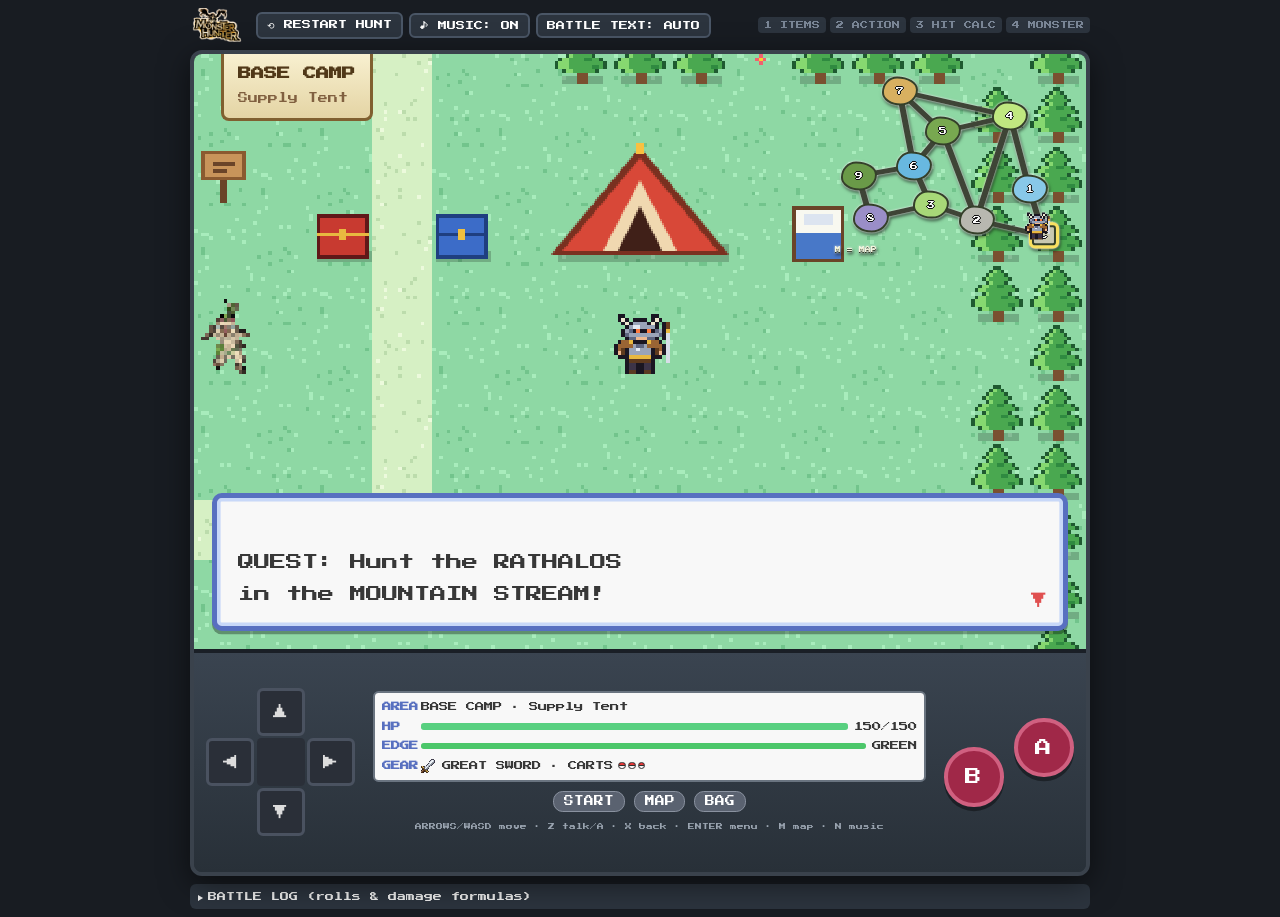
==== index.html @ 30578f74 "Added sprite images, and used them for the in-game mosnters. Removed minimap background." ====
<!doctype html>
<html lang="en">
  <head>
    <meta charset="UTF-8" />
    <meta name="viewport" content="width=device-width, initial-scale=1" />
    <title>Monster Hunt: Mountain Stream</title>
    <link rel="icon" href="resources/0_170.png" />
    <link rel="preconnect" href="https://fonts.googleapis.com" />
    <link
      href="https://fonts.googleapis.com/css2?family=Press+Start+2P&display=swap"
      rel="stylesheet"
    />
    <link rel="stylesheet" href="css/base.css" />
    <link rel="stylesheet" href="css/battle.css" />
    <link rel="stylesheet" href="css/field.css" />
    <link rel="stylesheet" href="css/menus.css" />
    <link rel="stylesheet" href="css/responsive.css" />
  </head>
  <body>
    <div id="topbar">
      <h1><img id="logo" src="resources/1_0.png" alt="MONSTER HUNT" /></h1>
      <button class="tbtn" data-act="reset">⟲ RESTART HUNT</button>
      <button class="tbtn" data-act="mute" id="muteBtn">♪ MUSIC: ON</button>
      <button class="tbtn" data-act="auto" id="autoBtn">
        BATTLE TEXT: AUTO
      </button>
      <div id="phases">
        <span class="ph" data-p="1">1 ITEMS</span
        ><span class="ph" data-p="2">2 ACTION</span>
        <span class="ph" data-p="3">3 HIT CALC</span
        ><span class="ph" data-p="4">4 MONSTER</span>
      </div>
    </div>

    <div id="gb">
      <div id="screen">
        <canvas id="fieldCv" width="480" height="320"></canvas>

        <div id="battle" class="hidden">
          <div id="enemySprite" class="sprite">
            <img alt="" /><span class="zzz">Z z</span>
          </div>
          <div id="playerSprite" class="sprite"><img alt="" /></div>
          <div id="enemyBox" class="ibox">
            <div class="nm">
              <span id="eName"></span><span class="lv" id="eRank"></span>
            </div>
            <div class="hpr">
              <b>HP</b>
              <div class="trk"><div class="fill" id="eHp"></div></div>
            </div>
            <div class="parts" id="eParts"></div>
            <div class="chips" id="eChips"></div>
          </div>
          <div id="playerBox" class="ibox">
            <div class="nm">
              <span>HUNTER <span class="lv" id="pWpn"></span></span
              ><span class="balls" id="pBalls"></span>
            </div>
            <div class="hpr">
              <b>HP</b>
              <div class="trk"><div class="fill" id="pHp"></div></div>
            </div>
            <div class="hpnum" id="pHpNum"></div>
            <div class="sharp">
              <b>EDGE</b>
              <div class="trk">
                <div class="fill" id="pSharp"></div>
                <i></i><i></i>
              </div>
            </div>
            <div class="gauge">
              <span id="pGauge"></span><span id="pSharpLbl"></span>
            </div>
            <div class="chips" id="pChips"></div>
          </div>
          <div id="flashFx"></div>
        </div>

        <div id="mini" class="hidden" data-act="fmap"></div>
        <div id="locPop"></div>
        <div id="toast"></div>
        <div id="fDialog" class="hidden" data-act="advance">
          <span id="fmsg"></span><span id="farrow" class="arrow">▼</span>
        </div>
        <div id="fMenu" class="hidden"></div>
        <div id="mapOv" class="hidden"></div>
        <div id="rewardOv" class="hidden"></div>
        <div id="trans"></div>
      </div>
      <div id="panel"></div>
    </div>

    <details id="logWrap">
      <summary>BATTLE LOG (rolls &amp; damage formulas)</summary>
      <div id="log"></div>
    </details>

    <script type="module" src="src/main.js"></script>
  </body>
</html>
---- css/base.css ----
/* Base: layout shell, top bar, bottom panel, transitions, shared animations */
* {
  box-sizing: border-box;
}
html,
body {
  margin: 0;
  background: #181c22;
  color: #f0f0f0;
}
body {
  font-family: "Press Start 2P", "Courier New", monospace;
  display: flex;
  flex-direction: column;
  align-items: center;
  gap: 8px;
  padding: 8px;
  min-height: 100vh;
}
button {
  font-family: inherit;
  cursor: pointer;
}
button:disabled {
  cursor: not-allowed;
}
.hidden {
  display: none !important;
}
.gone {
  visibility: hidden;
}
img,
canvas {
  image-rendering: pixelated;
  image-rendering: crisp-edges;
}
.pi {
  width: 1.6em;
  height: 1.6em;
  vertical-align: middle;
  flex: none;
}
.pi.big {
  width: 2.4em;
  height: 2.4em;
}

/* Top bar */
#topbar {
  width: min(100%, 900px);
  display: flex;
  flex-wrap: wrap;
  gap: 6px;
  align-items: center;
}
#topbar h1 {
  font-size: 11px;
  color: #f8c040;
  margin: 0 6px 0 0;
  line-height: 0;
}
#logo {
  height: 34px;
  width: auto;
  display: block;
  image-rendering: auto;
}
.tbtn {
  background: #2c343e;
  color: #fff;
  border: 2px solid #4a5666;
  border-radius: 6px;
  padding: 6px 9px;
  font-size: 9px;
}
.tbtn:hover {
  border-color: #f8c040;
}
#phases {
  margin-left: auto;
  display: flex;
  gap: 4px;
  flex-wrap: wrap;
}
.ph {
  padding: 4px 6px;
  border-radius: 4px;
  background: #2c343e;
  color: #7a8696;
  font-size: 8px;
}
.ph.on {
  background: #f8c040;
  color: #222;
}

/* Game box (cqw = 1% of game width) */
#gb {
  width: min(100%, 900px);
  container-type: inline-size;
  border: 4px solid #3a424c;
  border-radius: 12px;
  overflow: hidden;
  background: #283038;
  box-shadow: 0 8px 30px #0008;
  user-select: none;
  -webkit-user-select: none;
}
#screen {
  position: relative;
  aspect-ratio: 3/2;
  overflow: hidden;
  font-size: clamp(7px, 1.75cqw, 16px);
  background: #101418;
}
#fieldCv {
  position: absolute;
  inset: 0;
  width: 100%;
  height: 100%;
  display: block;
}

/* Screen transitions */
#trans {
  position: absolute;
  inset: 0;
  z-index: 20;
  pointer-events: none;
  opacity: 0;
  background: #000;
}
#trans.fadeIn {
  animation: tIn 0.26s forwards;
}
#trans.fadeOut {
  animation: tOut 0.26s forwards;
}
#trans.battle {
  animation: battleT 1s forwards;
}

/* Bottom panel + text box */
#panel {
  display: flex;
  gap: 1.2cqw;
  padding: 1.4cqw;
  min-height: clamp(150px, 25cqw, 230px);
  background: linear-gradient(#3a4450, #283038);
  font-size: clamp(9px, 1.7cqw, 15px);
  border-top: 0.3em solid #1a1f26;
}
.tb {
  flex: 1;
  position: relative;
  background: #f8f8f8;
  color: #383838;
  border: 0.35em solid #6a7480;
  box-shadow: inset 0 0 0 0.22em #d8dee6;
  border-radius: 0.7em;
  padding: 1em 1.3em;
  line-height: 2;
  min-width: 0;
}
.tb.adv {
  cursor: pointer;
}
#msg {
  white-space: pre-line;
}
.tb .sub {
  font-size: 0.62em;
  color: #788090;
  line-height: 1.7;
  margin-top: 0.5em;
}
.arrow {
  position: absolute;
  right: 1em;
  bottom: 0.5em;
  color: #e05050;
  opacity: 0;
  animation: bobA 0.5s infinite alternate;
}
.arrow.show {
  opacity: 1;
}

/* Debug battle log */
#logWrap {
  width: min(100%, 900px);
  font-size: 9px;
}
#logWrap summary {
  cursor: pointer;
  padding: 8px;
  background: #2c343e;
  border-radius: 6px;
}
#log {
  max-height: 240px;
  overflow: auto;
  font-family: Consolas, monospace;
  font-size: 12px;
  padding: 8px;
  background: #11151a;
  line-height: 1.5;
}
.l-good {
  color: #80e090;
}
.l-bad {
  color: #ff8a78;
}
.l-warn {
  color: #f0c060;
}
.l-dim {
  color: #7a8696;
}
.l-turn {
  color: #f8c040;
  font-weight: bold;
  margin-top: 6px;
}

/* Shared animations */
@keyframes blink {
  0%,
  100% {
    opacity: 1;
  }
  50% {
    opacity: 0;
  }
}
.a-hit {
  animation: blink 0.12s steps(1) 4;
}
@keyframes shake {
  0%,
  100% {
    transform: translateX(0);
  }
  25% {
    transform: translateX(-6%);
  }
  75% {
    transform: translateX(6%);
  }
}
.a-shake {
  animation: shake 0.1s 4;
}
@keyframes lunge {
  50% {
    transform: translate(25%, -15%);
  }
}
.a-lunge {
  animation: lunge 0.35s ease;
}
@keyframes elunge {
  50% {
    transform: translate(-25%, 15%);
  }
}
.a-elunge {
  animation: elunge 0.35s ease;
}
@keyframes fleeOut {
  to {
    transform: translateX(150%);
    opacity: 0;
  }
}
.a-flee {
  animation: fleeOut 0.6s forwards;
}
@keyframes enterR {
  from {
    transform: translateX(150%);
  }
  to {
    transform: none;
  }
}
.a-enter {
  animation: enterR 0.5s ease-out;
}
@keyframes enterL {
  from {
    transform: translateX(-150%);
  }
  to {
    transform: none;
  }
}
.a-enterL {
  animation: enterL 0.5s ease-out;
}
@keyframes faint {
  to {
    transform: translateY(70%);
    opacity: 0;
  }
}
.a-faint {
  animation: faint 0.6s forwards;
}
@keyframes floatUp {
  from {
    transform: translate(-50%, 0);
    opacity: 1;
  }
  to {
    transform: translate(-50%, -150%);
    opacity: 0;
  }
}
@keyframes zzz {
  0% {
    transform: translate(0, 0);
    opacity: 0;
  }
  30% {
    opacity: 1;
  }
  100% {
    transform: translate(0.4em, -0.8em);
    opacity: 0;
  }
}
@keyframes bobA {
  to {
    transform: translateY(0.25em);
  }
}
@keyframes mkbob {
  to {
    transform: translate(-50%, -110%);
  }
}
@keyframes flashfx {
  0% {
    opacity: 0;
  }
  12% {
    opacity: 1;
  }
  100% {
    opacity: 0;
  }
}
@keyframes pulse {
  50% {
    transform: scale(1.04);
  }
}
@keyframes zap {
  50% {
    transform: translateX(1.5%);
  }
}
@keyframes slotIn {
  from {
    opacity: 0;
    transform: translateY(0.6em);
  }
}
@keyframes tIn {
  from {
    opacity: 0;
  }
  to {
    opacity: 1;
  }
}
@keyframes tOut {
  from {
    opacity: 1;
  }
  to {
    opacity: 0;
  }
}
@keyframes battleT {
  0% {
    opacity: 0;
    background: #fff;
  }
  10% {
    opacity: 0.9;
    background: #fff;
  }
  20% {
    opacity: 0;
    background: #fff;
  }
  30% {
    opacity: 0.9;
    background: #fff;
  }
  40% {
    opacity: 0;
    background: #fff;
  }
  50% {
    opacity: 0;
    background: #000;
  }
  100% {
    opacity: 1;
    background: #000;
  }
}
---- css/battle.css ----
/* Battle scene: backdrop, sprites, HUD boxes, command menus */
#battle {
  position: absolute;
  inset: 0;
  z-index: 2;
  overflow: hidden;
  background: #68a0c8 0 0/100% 100% no-repeat;
}
.sprite {
  position: absolute;
  line-height: 0;
}
.sprite img {
  width: 100%;
  display: block;
}
/* Fixed box; the sprite fits inside it and stands on the box's bottom edge,
   so images of any shape stay on the platform and on-screen */
#enemySprite {
  left: 54%;
  bottom: 55%;
  width: 40%;
  height: 40%;
  z-index: 2;
}
#enemySprite.small {
  left: 63%;
  width: 24%;
  height: 24%;
}
#enemySprite img {
  height: 100%;
  object-fit: contain;
  object-position: 50% 100%;
}
#playerSprite {
  left: 6%;
  bottom: -4%;
  width: 34%;
  z-index: 3;
}
#playerSprite.chg1 img {
  filter: drop-shadow(0 0 0.15em #ffd040) drop-shadow(0 0 0.3em #ffd040);
}
#playerSprite.chg2 img {
  filter: drop-shadow(0 0 0.2em #ff8020) drop-shadow(0 0 0.5em #ff3000);
}
#playerSprite.chg2 {
  animation: pulse 0.5s infinite;
}
#playerSprite.guard img {
  filter: drop-shadow(0 0 0.3em #60a0ff);
}
#enemySprite.trapped img {
  filter: drop-shadow(0 0 0.2em #ffe040) drop-shadow(0 0 0.4em #ffe040);
}
#enemySprite.trapped {
  animation: zap 0.2s infinite;
}
#enemySprite.corpse img {
  transform: translateY(10%) rotate(6deg) scaleY(0.85);
  filter: grayscale(0.6) brightness(0.8);
  transition:
    transform 0.6s,
    filter 0.6s;
}
.zzz {
  position: absolute;
  right: 5%;
  top: 0;
  font-size: 1.4em;
  line-height: 1;
  color: #4050b0;
  text-shadow: 0.1em 0.1em 0 #fff;
  animation: zzz 1.8s infinite;
}

/* HP boxes */
.ibox {
  position: absolute;
  z-index: 4;
  background: linear-gradient(#f8f8e8, #e8ecd0);
  color: #383838;
  border: 0.28em solid #48505a;
  box-shadow:
    inset 0 0 0 0.18em #b8c0a0,
    0.25em 0.25em 0 #0003;
  padding: 0.6em 0.9em;
}
#enemyBox {
  left: 3%;
  top: 5%;
  width: 46%;
  border-radius: 0.3em 1.4em 0.3em 1.4em;
}
#playerBox {
  right: 2%;
  bottom: 3%;
  width: 46%;
  border-radius: 1.4em 0.3em 1.4em 0.3em;
}
.nm {
  display: flex;
  justify-content: space-between;
  align-items: center;
  font-size: 1.05em;
  margin-bottom: 0.4em;
  gap: 0.4em;
}
.lv {
  font-size: 0.75em;
  color: #586068;
}
.hpr {
  display: flex;
  align-items: center;
  gap: 0.35em;
  background: #48505a;
  border-radius: 0.5em;
  padding: 0.18em 0.3em 0.18em 0.5em;
}
.hpr b {
  color: #f8b800;
  font-size: 0.7em;
}
.trk {
  flex: 1;
  height: 0.6em;
  background: #5a6860;
  border-radius: 0.25em;
  overflow: hidden;
  position: relative;
  box-shadow: inset 0 0.12em 0 #0004;
}
.fill {
  height: 100%;
  width: 100%;
  transition:
    width 0.7s ease,
    background-color 0.3s;
  box-shadow: inset 0 0.15em 0 #fff6;
}
.hpnum {
  text-align: right;
  font-size: 1em;
  margin: 0.35em 0.2em 0.25em;
}
.parts {
  display: grid;
  grid-template-columns: repeat(4, 1fr);
  gap: 0.45em;
  margin-top: 0.45em;
}
.pt span {
  display: block;
  font-size: 0.5em;
  margin-bottom: 0.2em;
}
.pt .trk {
  height: 0.4em;
}
.pt.brk span {
  color: #c03030;
  text-decoration: line-through;
}
.sharp {
  display: flex;
  align-items: center;
  gap: 0.35em;
}
.sharp b {
  font-size: 0.55em;
  color: #48505a;
}
.sharp .trk {
  height: 0.42em;
  background: #3a4440;
}
.sharp .trk i {
  position: absolute;
  top: 0;
  bottom: 0;
  width: 0.12em;
  background: #000a;
}
.gauge {
  font-size: 0.55em;
  margin-top: 0.5em;
  display: flex;
  justify-content: space-between;
  gap: 0.4em;
  align-items: center;
}
.pip {
  display: inline-block;
  width: 0.95em;
  height: 0.95em;
  border-radius: 50%;
  background: #c8ccb8;
  border: 0.12em solid #48505a;
  vertical-align: middle;
  margin-left: 0.15em;
}
.pip.on {
  background: #f8a020;
}
.balls {
  display: inline-flex;
  gap: 0.25em;
  align-items: center;
}
.ball {
  display: inline-block;
  width: 0.8em;
  height: 0.8em;
  border-radius: 50%;
  border: 0.1em solid #303030;
  background: linear-gradient(#e83838 0 44%, #303030 44% 56%, #f8f8f8 56%);
}
.ball.used {
  background: #9a9a9a;
  opacity: 0.55;
}
.chips {
  display: flex;
  flex-wrap: wrap;
  gap: 0.3em;
  margin-top: 0.4em;
  min-height: 0.9em;
}
.chip {
  font-size: 0.55em;
  padding: 0.3em 0.45em;
  border-radius: 0.3em;
  color: #fff;
  line-height: 1;
}
.c-slp {
  background: #9068c0;
}
.c-bln {
  background: #c89818;
}
.c-pnt {
  background: #e05090;
}
.c-cut {
  background: #906040;
}
.c-crk {
  background: #b04838;
}
.c-stun {
  background: #d06020;
}
.c-mgt {
  background: #d04040;
}
.c-grd {
  background: #4870c0;
}
.c-fs {
  background: #30a0a0;
}
.c-trap {
  background: #b89010;
}
.c-tq {
  background: #6a58a8;
}
.c-cap {
  background: #401818;
}

/* Damage pop-ups, flash */
.pop {
  position: absolute;
  z-index: 7;
  font-size: 1.7em;
  color: #fff;
  pointer-events: none;
  white-space: nowrap;
  text-shadow:
    0.12em 0.12em 0 #c02020,
    -0.06em -0.06em 0 #c02020;
  animation: floatUp 0.9s forwards;
}
.pop.heal {
  text-shadow:
    0.12em 0.12em 0 #208040,
    -0.06em -0.06em 0 #208040;
}
.pop.loot {
  font-size: 0.9em;
  text-shadow:
    0.12em 0.12em 0 #806010,
    -0.06em -0.06em 0 #806010;
  animation-duration: 1.4s;
}
#flashFx {
  position: absolute;
  inset: 0;
  background: #fff;
  opacity: 0;
  pointer-events: none;
  z-index: 6;
}
#flashFx.flashing {
  animation: flashfx 0.7s;
}

/* Command buttons (FIGHT / BAG / MAP / RUN, body parts) */
.cmds {
  width: 48%;
  display: grid;
  grid-template-columns: 1fr 1fr;
  gap: 0.7em;
}
.cmd {
  border-radius: 1.4em;
  border: 0.3em solid;
  color: #fff;
  font-size: 1.2em;
  text-shadow: 0.1em 0.1em 0 #0007;
  box-shadow:
    inset 0 -0.35em 0 #0003,
    0 0.2em 0 #0004;
  padding: 0.45em 0.3em;
  transition:
    transform 0.08s,
    filter 0.1s;
  line-height: 1.3;
}
.cmd:hover:not(:disabled) {
  filter: brightness(1.12);
  transform: translateY(-0.08em);
}
.cmd:active:not(:disabled) {
  transform: translateY(0.1em);
}
.cmd:disabled {
  filter: grayscale(0.85) brightness(0.7);
}
.cmd small {
  display: block;
  font-size: 0.5em;
  margin-top: 0.4em;
  opacity: 0.95;
}
.k-fight {
  background: #e85868;
  border-color: #f8b8c0;
}
.k-bag {
  background: #e8a030;
  border-color: #f8d898;
}
.k-map {
  background: #50b058;
  border-color: #a8e0a8;
}
.k-run {
  background: #4878d8;
  border-color: #a8c8f8;
}
.k-head {
  background: #d05050;
  border-color: #f0a8a8;
}
.k-body {
  background: #c88838;
  border-color: #f0d0a0;
}
.k-legs {
  background: #4a9a4a;
  border-color: #a8d8a8;
}
.k-tail {
  background: #7058c0;
  border-color: #c0b0f0;
}
.back {
  grid-column: 1/-1;
  font-size: 0.85em;
  border-radius: 0.8em;
  background: #68707a;
  border-color: #a8b0b8;
  padding: 0.35em;
}
.carvebtn {
  font-size: 1.6em;
  grid-column: 1/-1;
  grid-row: span 2;
  animation: pulse 1s infinite;
}

/* FIGHT move list + info box */
.movebox {
  flex: 1.6;
  background: #f8f8f8;
  border: 0.35em solid #6a7480;
  border-radius: 0.7em;
  display: grid;
  grid-template-columns: 1fr 1fr;
  gap: 0.3em;
  padding: 0.5em;
  box-shadow: inset 0 0 0 0.22em #d8dee6;
}
.mv {
  background: none;
  border: none;
  color: #383838;
  font-size: 0.85em;
  text-align: left;
  padding: 0.45em 0.4em 0.45em 1.5em;
  position: relative;
  border-radius: 0.4em;
  line-height: 1.5;
}
.mv:hover:not(:disabled) {
  background: #eef2fa;
}
.mv:hover:not(:disabled)::before {
  content: "▶";
  position: absolute;
  left: 0.35em;
  color: #e05050;
}
.mv:disabled {
  color: #b0b0b0;
}
.mv small {
  display: block;
  font-size: 0.7em;
  color: #788090;
}
.minfo {
  flex: 1;
  background: #f8f8f8;
  color: #383838;
  border: 0.35em solid #6a7480;
  border-radius: 0.7em;
  padding: 0.7em 0.8em;
  display: flex;
  flex-direction: column;
  gap: 0.4em;
  font-size: 0.75em;
  line-height: 1.6;
  box-shadow: inset 0 0 0 0.22em #d8dee6;
}
#mInfo {
  flex: 1;
}
.minfo .desc {
  font-size: 0.8em;
  color: #606878;
}
.minfo .back {
  font-size: 1.1em;
  color: #fff;
}

/* YES / NO */
.yn {
  width: 24%;
  display: flex;
  flex-direction: column;
  gap: 0.6em;
}
.yn button {
  flex: 1;
  font-size: 1.2em;
  background: #f8f8f8;
  color: #383838;
  border: 0.35em solid #6a7480;
  border-radius: 0.7em;
  box-shadow: inset 0 0 0 0.22em #d8dee6;
}
.yn button:hover {
  background: #f8e8a0;
}
.yn button:hover::before {
  content: "▶ ";
  color: #e05050;
}

/* Battle BAG */
.baglist {
  width: 54%;
  display: grid;
  grid-template-columns: 1fr 1fr;
  gap: 0.4em;
}
.it {
  background: #f8f0d8;
  color: #383838;
  border: 0.3em solid #b08838;
  border-radius: 0.7em;
  font-size: 0.6em;
  text-align: left;
  padding: 0.25em 0.5em;
  display: flex;
  align-items: center;
  gap: 0.5em;
}
.it .q {
  margin-left: auto;
}
.it:hover:not(:disabled) {
  background: #f8e090;
}
.it:disabled {
  opacity: 0.4;
}
---- css/field.css ----
/* Overworld: location pop-up, toast, dialog, control pad, minimap, full map */
#locPop {
  position: absolute;
  left: 3%;
  top: 0;
  z-index: 5;
  background: linear-gradient(#f8f0d0, #e4d4a4);
  color: #503818;
  border: 0.3em solid #806030;
  border-top: none;
  border-radius: 0 0 0.6em 0.6em;
  padding: 0.7em 1.1em;
  font-size: 0.85em;
  line-height: 1.7;
  transform: translateY(-110%);
  transition: transform 0.35s;
  pointer-events: none;
}
#locPop small {
  font-size: 0.75em;
  color: #806040;
}
#locPop.show {
  transform: none;
}
#toast {
  position: absolute;
  left: 50%;
  bottom: 4%;
  transform: translateX(-50%);
  z-index: 5;
  background: #000c;
  color: #fff;
  font-size: 0.62em;
  padding: 0.7em 0.9em;
  border-radius: 0.4em;
  opacity: 0;
  transition: opacity 0.3s;
  max-width: 70%;
  line-height: 1.7;
  white-space: pre-line;
  pointer-events: none;
  text-align: center;
}
#toast.show {
  opacity: 1;
}
#fDialog {
  position: absolute;
  left: 2%;
  right: 2%;
  bottom: 3%;
  z-index: 8;
  background: #f8f8f8;
  color: #383838;
  border: 0.35em solid #5870c0;
  box-shadow:
    inset 0 0 0 0.22em #c8d8f8,
    0 0.2em 0 #0005;
  border-radius: 0.6em;
  padding: 0.9em 1.3em;
  min-height: 6.2em;
  font-size: 1.05em;
  line-height: 2;
  white-space: pre-line;
  cursor: pointer;
}

/* GBA-style control pad */
#fpad {
  flex: 1;
  display: grid;
  grid-template-columns: auto 1fr auto;
  align-items: center;
  gap: 2cqw;
}
.dpad {
  display: grid;
  grid-template-columns: repeat(3, 3.2em);
  grid-template-rows: repeat(3, 3.2em);
  gap: 0.15em;
}
.dpad button {
  background: #2a2f38;
  color: #ddd;
  border: 0.2em solid #4a5260;
  border-radius: 0.4em;
  font-size: 1em;
  touch-action: none;
}
.dpad button.on {
  background: #f8c040;
  color: #222;
}
.dpad [data-dir="up"] {
  grid-column: 2;
  grid-row: 1;
}
.dpad [data-dir="left"] {
  grid-column: 1;
  grid-row: 2;
}
.dpad [data-dir="right"] {
  grid-column: 3;
  grid-row: 2;
}
.dpad [data-dir="down"] {
  grid-column: 2;
  grid-row: 3;
}
.dpad .dc {
  grid-column: 2;
  grid-row: 2;
  background: #2a2f38;
  border-radius: 0.3em;
}
.fmid {
  display: flex;
  flex-direction: column;
  gap: 0.6em;
  min-width: 0;
}
.fstat {
  background: #f8f8f8;
  color: #383838;
  border: 0.3em solid #6a7480;
  border-radius: 0.6em;
  padding: 0.5em 0.8em;
  font-size: 0.62em;
  line-height: 2.1;
}
.srow {
  display: flex;
  align-items: center;
  gap: 0.6em;
  white-space: nowrap;
  overflow: hidden;
}
.srow b {
  width: 3.6em;
  flex: none;
  color: #5870c0;
}
.mbar {
  flex: 1;
  height: 0.7em;
  background: #5a6860;
  border-radius: 0.3em;
  overflow: hidden;
  display: block;
}
.mbar i {
  display: block;
  height: 100%;
  transition: width 0.5s;
}
.ss {
  display: flex;
  gap: 0.6em;
  justify-content: center;
}
.ss button {
  background: #5a6270;
  color: #fff;
  border: 0.2em solid #8a92a0;
  border-radius: 1em;
  padding: 0.45em 1em;
  font-size: 0.65em;
}
.keys {
  font-size: 0.45em;
  color: #9aa4b0;
  text-align: center;
  line-height: 1.9;
}
.abtns {
  display: flex;
  gap: 0.7em;
  align-items: flex-start;
}
.ab {
  width: 3.6em;
  height: 3.6em;
  border-radius: 50%;
  background: #a02848;
  color: #fff;
  border: 0.25em solid #d06080;
  font-size: 1.1em;
  box-shadow: 0 0.25em 0 #0006;
  touch-action: manipulation;
}
.ab.b {
  margin-top: 1.8em;
}
.ab:active {
  transform: translateY(0.1em);
}

/* Always-on minimap (top-right): no background. A thin light rim plus a soft shadow
   keeps areas and paths readable over any ground. */
#mini {
  position: absolute;
  top: 2%;
  right: 2%;
  width: 27%;
  aspect-ratio: 5/4;
  z-index: 5;
  cursor: pointer;
  filter: drop-shadow(0 0 0.08em #fff) drop-shadow(0.1em 0.15em 0.1em #0009);
}

#mini svg {
  position: absolute;
  inset: 0;
  width: 100%;
  height: 100%;
}
.mblob {
  position: absolute;
  width: 15%;
  height: 15%;
  transform: translate(-50%, -50%);
  border: 0.15em solid #34402a;
  border-radius: 42% 58% 48% 52%/55% 45% 55% 45%;
}
.mblob.camp {
  width: 10%;
  height: 10%;
  border-radius: 0.2em;
}
.mblob.cur {
  box-shadow: 0 0 0 0.2em #f8e060;
}
.mnum {
  position: absolute;
  transform: translate(-50%, -50%);
  font-size: 0.5em;
  color: #fff;
  z-index: 2;
  text-shadow:
    0.12em 0 #111,
    -0.12em 0 #111,
    0 0.12em #111,
    0 -0.12em #111;
}
.mmk {
  position: absolute;
  width: 11%;
  transform: translate(-50%, -85%);
  z-index: 3;
}
.mmk.mon {
  width: 22%;
  animation: mkbob 0.5s infinite alternate;
}
.mtag {
  position: absolute;
  left: 3%;
  bottom: 3%;
  font-size: 0.36em;
  color: #f8f8e0;
  z-index: 4;
  text-shadow: 0.12em 0.12em 0 #2a3420;
}

/* Full map (Mountain Stream) */
#mapOv {
  position: absolute;
  inset: 0;
  z-index: 10;
  background: #5e7c3c;
  display: flex;
  padding: 2%;
  gap: 2%;
}
.mapL {
  position: relative;
  flex: 1;
  background: #86a858;
  border: 0.3em solid #34402a;
  border-radius: 0.4em;
  overflow: hidden;
}
.mapL svg {
  position: absolute;
  inset: 0;
  width: 100%;
  height: 100%;
}
.mapTitle {
  position: absolute;
  top: 2%;
  left: 50%;
  transform: translateX(-50%);
  font-size: 1.15em;
  color: #f8f8e0;
  z-index: 4;
  white-space: nowrap;
  text-shadow:
    0.1em 0 #2a3420,
    -0.1em 0 #2a3420,
    0 0.1em #2a3420,
    0 -0.1em #2a3420;
}
.blob {
  position: absolute;
  width: 13%;
  height: 15%;
  transform: translate(-50%, -50%);
  border: 0.22em solid #34402a;
  border-radius: 42% 58% 48% 52%/55% 45% 55% 45%;
  box-shadow: inset 0 0 0 0.25em #ffffff30;
}
.blob.camp {
  width: 8%;
  height: 10%;
  border-radius: 0.4em;
}
.anum {
  position: absolute;
  transform: translate(-50%, -50%);
  font-size: 1.5em;
  color: #fff;
  z-index: 2;
  text-shadow:
    0.12em 0 #111,
    -0.12em 0 #111,
    0 0.12em #111,
    0 -0.12em #111;
}
.anum.cur {
  color: #f8e060;
}
.gics {
  position: absolute;
  transform: translate(-50%, -50%);
  white-space: nowrap;
  z-index: 2;
  display: flex;
  gap: 0.1em;
}
.gics img {
  width: 1.3em;
  height: 1.3em;
}
.mk {
  position: absolute;
  width: 6%;
  transform: translate(-50%, -90%);
  z-index: 3;
  animation: mkbob 0.5s infinite alternate;
}
.mk.mon {
  width: 11%;
}
.mk.npc {
  width: 4%;
  animation: none;
}
.legend {
  width: 26%;
  background: #d8e8b0;
  color: #283818;
  border: 0.3em solid #34402a;
  border-radius: 0.4em;
  padding: 0.6em;
  font-size: 0.55em;
  line-height: 2;
  overflow: auto;
  display: flex;
  flex-direction: column;
}
.legend div {
  display: flex;
  align-items: center;
  gap: 0.5em;
}
.lgh {
  font-size: 1.4em;
  justify-content: center;
  border-bottom: 0.2em solid #34402a;
  margin-bottom: 0.3em;
}
.lgs {
  margin-top: 0.5em;
  padding-top: 0.4em;
  border-top: 0.2em solid #34402a;
  line-height: 1.9;
  display: block !important;
}
.legend .mi {
  font-size: 1.3em;
  margin-top: auto;
  background: #f8f8f8;
  border: 0.15em solid #34402a;
}
---- css/menus.css ----
/* List menus (START, shop, bag, YES/NO) */
#fMenu {
  position: absolute;
  right: 2%;
  top: 3%;
  z-index: 9;
  max-height: 94%;
  overflow: auto;
}
#fMenu.yn {
  top: auto;
  bottom: 32%;
  right: 3%;
}
.menu {
  background: #f8f8f8;
  color: #383838;
  border: 0.35em solid #5870c0;
  border-radius: 0.6em;
  box-shadow: inset 0 0 0 0.22em #c8d8f8;
  padding: 0.5em;
  display: flex;
  flex-direction: column;
  gap: 0.1em;
  min-width: 12em;
  max-width: 62cqw;
  line-height: 1.8;
  font-size: 0.9em;
}
.mh {
  font-size: 0.8em;
  color: #5870c0;
  border-bottom: 0.15em solid #c8d8f8;
  margin-bottom: 0.3em;
  padding-bottom: 0.2em;
}
.mi {
  background: none;
  border: none;
  text-align: left;
  font-size: 1em;
  color: #383838;
  padding: 0.35em 0.5em 0.35em 1.6em;
  position: relative;
  border-radius: 0.3em;
  line-height: 1.4;
  display: flex;
  gap: 0.6em;
  align-items: center;
}
.mi.focus {
  background: #eef2fa;
}
.mi.focus::before {
  content: "▶";
  position: absolute;
  left: 0.4em;
  color: #e05050;
}
.mi:disabled {
  color: #b0b0b0;
}
.mi:disabled img {
  filter: grayscale(1);
  opacity: 0.5;
}
.mi .q {
  margin-left: auto;
}
.mdesc {
  font-size: 0.68em;
  color: #606878;
  border-top: 0.15em solid #c8d8f8;
  margin-top: 0.3em;
  padding-top: 0.5em;
  min-height: 3.4em;
  line-height: 1.7;
}

/* Quest rewards + Item Box storage (Monster Hunter style) */
#rewardOv {
  position: absolute;
  inset: 0;
  z-index: 12;
  background: linear-gradient(#2c2218, #120d08);
  color: #f0e0b0;
  padding: 3%;
  display: flex;
  flex-direction: column;
  gap: 2%;
  font-size: 0.8em;
}
.rhead {
  display: flex;
  justify-content: space-between;
  align-items: flex-end;
  gap: 1em;
  border-bottom: 0.2em solid #c8a050;
  padding-bottom: 0.5em;
  flex-wrap: wrap;
}
.rhead h3 {
  margin: 0;
  color: #f8c850;
  font-size: 1.5em;
  text-shadow: 0.1em 0.1em 0 #603010;
}
.rhead.fail h3 {
  color: #f07050;
}
.rhead span {
  font-size: 0.75em;
  color: #c8a878;
  line-height: 1.6;
}
.rbody {
  flex: 1;
  overflow: auto;
  padding-right: 0.4em;
}
.rsec h4 {
  margin: 0.6em 0 0.4em;
  font-size: 0.75em;
  color: #c8a878;
  letter-spacing: 0.05em;
}
.rsec.bonus h4 {
  color: #f8e070;
}
.rgrid {
  display: grid;
  grid-template-columns: repeat(3, 1fr);
  gap: 0.4em;
}
.slot {
  background: #3a2e20;
  border: 0.15em solid #6a5236;
  border-radius: 0.3em;
  padding: 0.35em 0.5em;
  font-size: 0.68em;
  display: flex;
  gap: 0.5em;
  align-items: center;
  line-height: 1.5;
  animation: slotIn 0.35s backwards;
}
.slot .iname {
  flex: 1;
  min-width: 0;
}
.slot small {
  font-size: 0.75em;
  opacity: 0.7;
}
.r1 {
  border-color: #8a8a8a;
}
.r2 {
  border-color: #6aa050;
}
.r3 {
  border-color: #4a88c0;
}
.r4 {
  border-color: #c09030;
}
.r5 {
  border-color: #c060b0;
}
.r6 {
  border-color: #e05038;
}
.zen {
  margin-top: 0.8em;
  font-size: 0.85em;
  color: #f8e0a0;
  line-height: 1.8;
}
.zen small {
  font-size: 0.75em;
  color: #c8a878;
}
.ftxt {
  line-height: 2;
  font-size: 0.9em;
}
.rbtns {
  display: flex;
  gap: 0.6em;
  justify-content: center;
  align-items: center;
  flex-wrap: wrap;
}
.rbtn {
  background: #c89a40;
  color: #201408;
  border: 0.2em solid #f0d080;
  border-radius: 0.4em;
  padding: 0.7em 1em;
  font-size: 0.85em;
}
.rbtn:hover {
  filter: brightness(1.12);
}
.rbtn.big {
  font-size: 1.1em;
  padding: 0.9em 2em;
  animation: pulse 1s infinite;
}
.rbtn.alt {
  background: #5a4a34;
  color: #f0e0b0;
  border-color: #9a8058;
}
.boxed {
  width: 100%;
  text-align: center;
  color: #a8f0a0;
  font-size: 0.8em;
  margin-bottom: 0.3em;
  line-height: 1.7;
}
---- css/responsive.css ----
/* Loaded LAST so these override same-specificity rules in the other sheets */
@container (max-width:600px) {
  #panel {
    flex-direction: column;
  }
  .cmds,
  .baglist,
  .yn {
    width: 100%;
  }
  .yn {
    flex-direction: row;
    min-height: 3em;
  }
  .movebox,
  .minfo {
    flex: none;
  }
  #enemyBox {
    width: 54%;
  }
  #playerBox {
    width: 56%;
  }
  .rgrid {
    grid-template-columns: 1fr 1fr;
  }
  .legend {
    display: none;
  }
  #fpad {
    gap: 1cqw;
  }
  .dpad {
    grid-template-columns: repeat(3, 2.8em);
    grid-template-rows: repeat(3, 2.8em);
  }
  .keys {
    display: none;
  }
  #mini {
    width: 34%;
  }
}
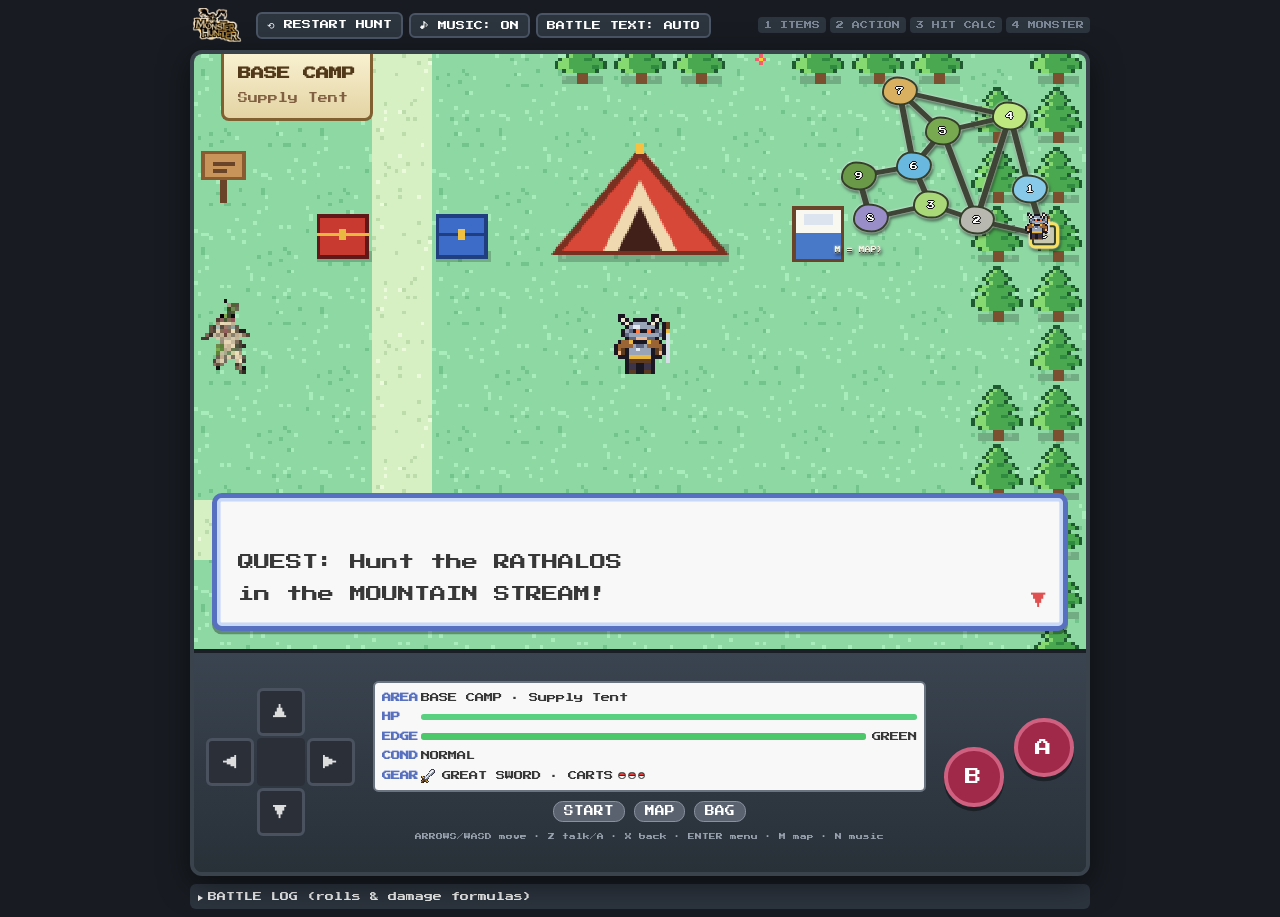
==== commit 34ab2983: "- Hide all mathematical statistics (HP, damage, percentages, duration numbers) from player UI while " ====
--- a/index.html
+++ b/index.html
@@ -61,7 +61,6 @@
               <b>HP</b>
               <div class="trk"><div class="fill" id="pHp"></div></div>
             </div>
-            <div class="hpnum" id="pHpNum"></div>
             <div class="sharp">
               <b>EDGE</b>
               <div class="trk">
--- a/css/base.css
+++ b/css/base.css
@@ -146,7 +146,7 @@
   display: flex;
   gap: 1.2cqw;
   padding: 1.4cqw;
-  min-height: clamp(150px, 25cqw, 230px);
+  height:clamp(150px,25cqw,230px);
   background: linear-gradient(#3a4450, #283038);
   font-size: clamp(9px, 1.7cqw, 15px);
   border-top: 0.3em solid #1a1f26;
--- a/css/battle.css
+++ b/css/battle.css
@@ -221,12 +221,24 @@
   background: #9a9a9a;
   opacity: 0.55;
 }
+/* Fixed-size boxes; text shrinks to fit (ui/fx.js fitText) instead of being cut off */
 .chips {
   display: flex;
   flex-wrap: wrap;
   gap: 0.3em;
   margin-top: 0.4em;
-  min-height: 0.9em;
+  height: 2.1em;
+  align-content: flex-start;
+}
+/* Panel contents stay inside the fixed-height panel */
+.cmds,
+.movebox,
+.minfo,
+#mInfo {
+  min-height: 0;
+}
+.baglist {
+  align-content: start;
 }
 .chip {
   font-size: 0.55em;
@@ -512,3 +524,11 @@
 .it:disabled {
   opacity: 0.4;
 }
+/* Status chips: coloured per effect; shadow keeps white text readable on light colours */
+.chip.st {
+  text-shadow: 0.08em 0.08em 0 #000a;
+}
+.back.wait {
+  background: #4878d8;
+  border-color: #a8c8f8;
+}
--- a/css/field.css
+++ b/css/field.css
@@ -73,6 +73,7 @@
   grid-template-columns: auto 1fr auto;
   align-items: center;
   gap: 2cqw;
+  min-height: 0;
 }
 .dpad {
   display: grid;
@@ -134,7 +135,6 @@
   align-items: center;
   gap: 0.6em;
   white-space: nowrap;
-  overflow: hidden;
 }
 .srow b {
   width: 3.6em;
--- a/css/menus.css
+++ b/css/menus.css
@@ -73,8 +73,12 @@
   border-top: 0.15em solid #c8d8f8;
   margin-top: 0.3em;
   padding-top: 0.5em;
-  min-height: 3.4em;
+  height: 4.6em;
   line-height: 1.7;
+}
+/* Menus with a description box keep one width, however long the text */
+.menu.withdesc {
+  width: min(30em, 62cqw);
 }
 
 /* Quest rewards + Item Box storage (Monster Hunter style) */
--- a/css/responsive.css
+++ b/css/responsive.css
@@ -2,6 +2,8 @@
 @container (max-width:600px) {
   #panel {
     flex-direction: column;
+    height: auto;
+    min-height: clamp(150px, 25cqw, 230px);
   }
   .cmds,
   .baglist,
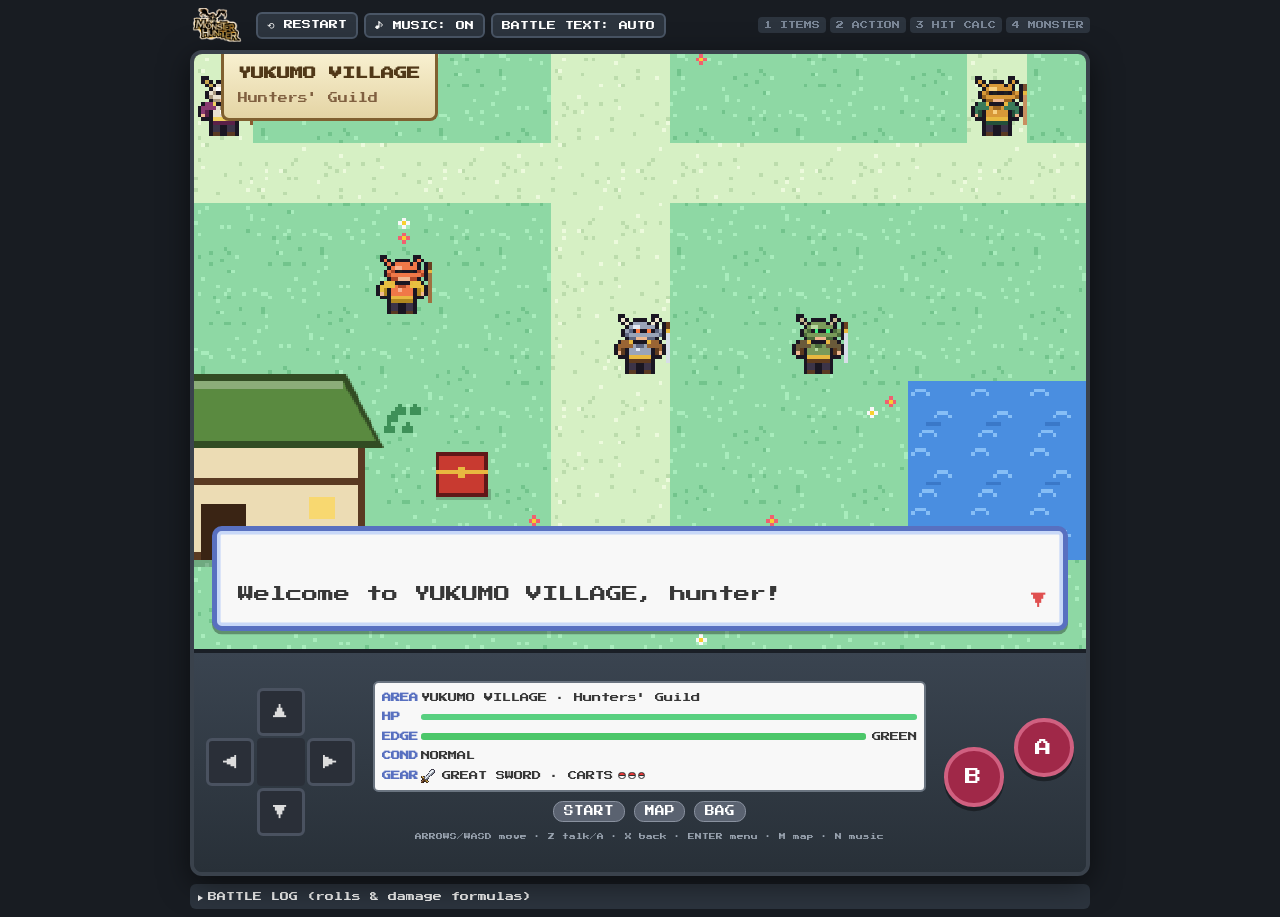
==== commit 918bfa03: "feat(village): implement village hub and quest progression system - Add Yukumo Village hub where ses" ====
--- a/index.html
+++ b/index.html
@@ -19,7 +19,7 @@
   <body>
     <div id="topbar">
       <h1><img id="logo" src="resources/1_0.png" alt="MONSTER HUNT" /></h1>
-      <button class="tbtn" data-act="reset">⟲ RESTART HUNT</button>
+      <button class="tbtn" data-act="reset">⟲ RESTART</button>
       <button class="tbtn" data-act="mute" id="muteBtn">♪ MUSIC: ON</button>
       <button class="tbtn" data-act="auto" id="autoBtn">
         BATTLE TEXT: AUTO
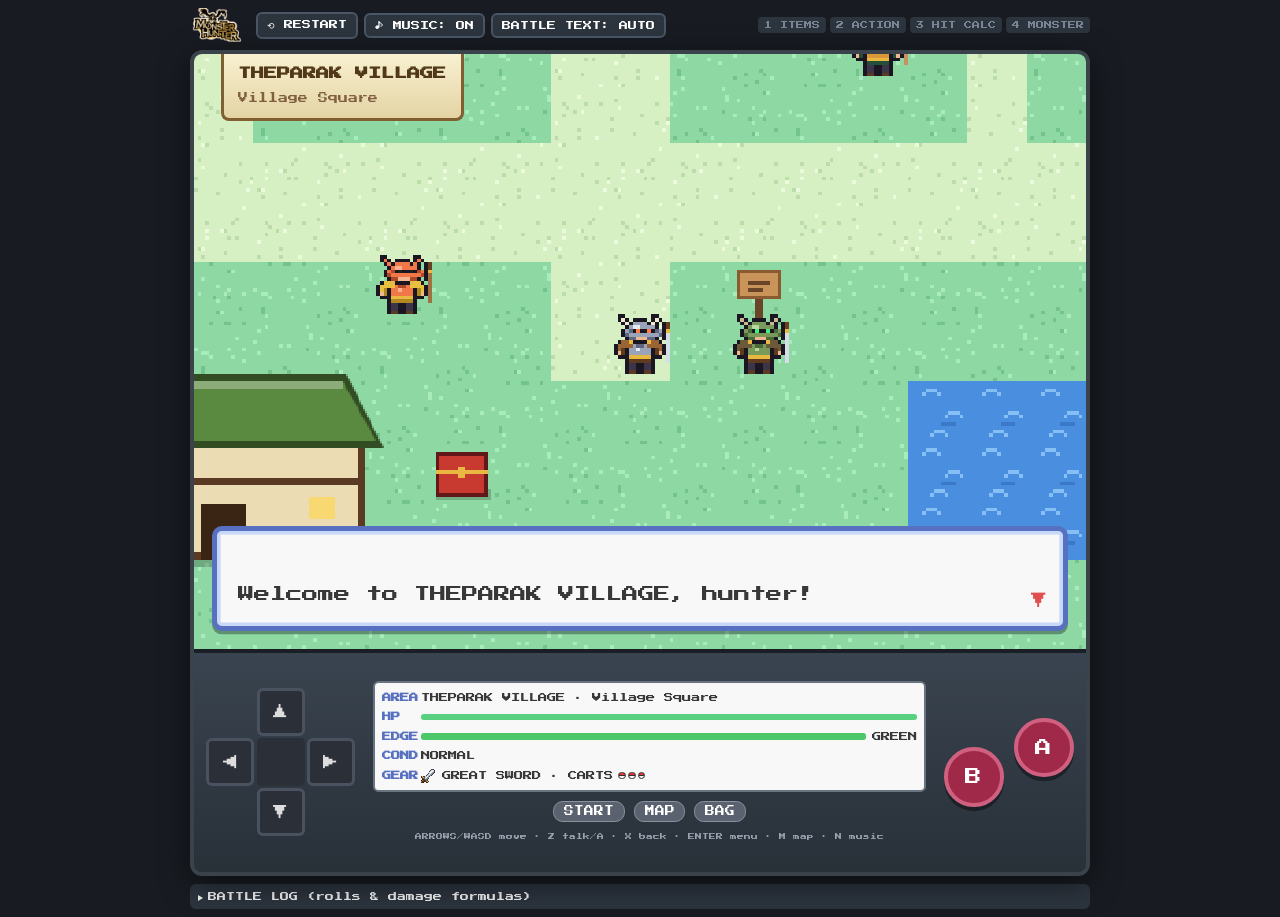
==== commit 0aaee2b2: "Added the missing commit for setting the village name to THEPARAK VILLAGE and the map name to SACRED" ====
--- a/index.html
+++ b/index.html
@@ -3,7 +3,7 @@
   <head>
     <meta charset="UTF-8" />
     <meta name="viewport" content="width=device-width, initial-scale=1" />
-    <title>Monster Hunt: Mountain Stream</title>
+    <title>Monster Hunt: Sacred Forest</title>
     <link rel="icon" href="resources/0_170.png" />
     <link rel="preconnect" href="https://fonts.googleapis.com" />
     <link
--- a/css/field.css
+++ b/css/field.css
@@ -263,7 +263,7 @@
   text-shadow: 0.12em 0.12em 0 #2a3420;
 }
 
-/* Full map (Mountain Stream) */
+/* Full map (Sacred Forest) */
 #mapOv {
   position: absolute;
   inset: 0;
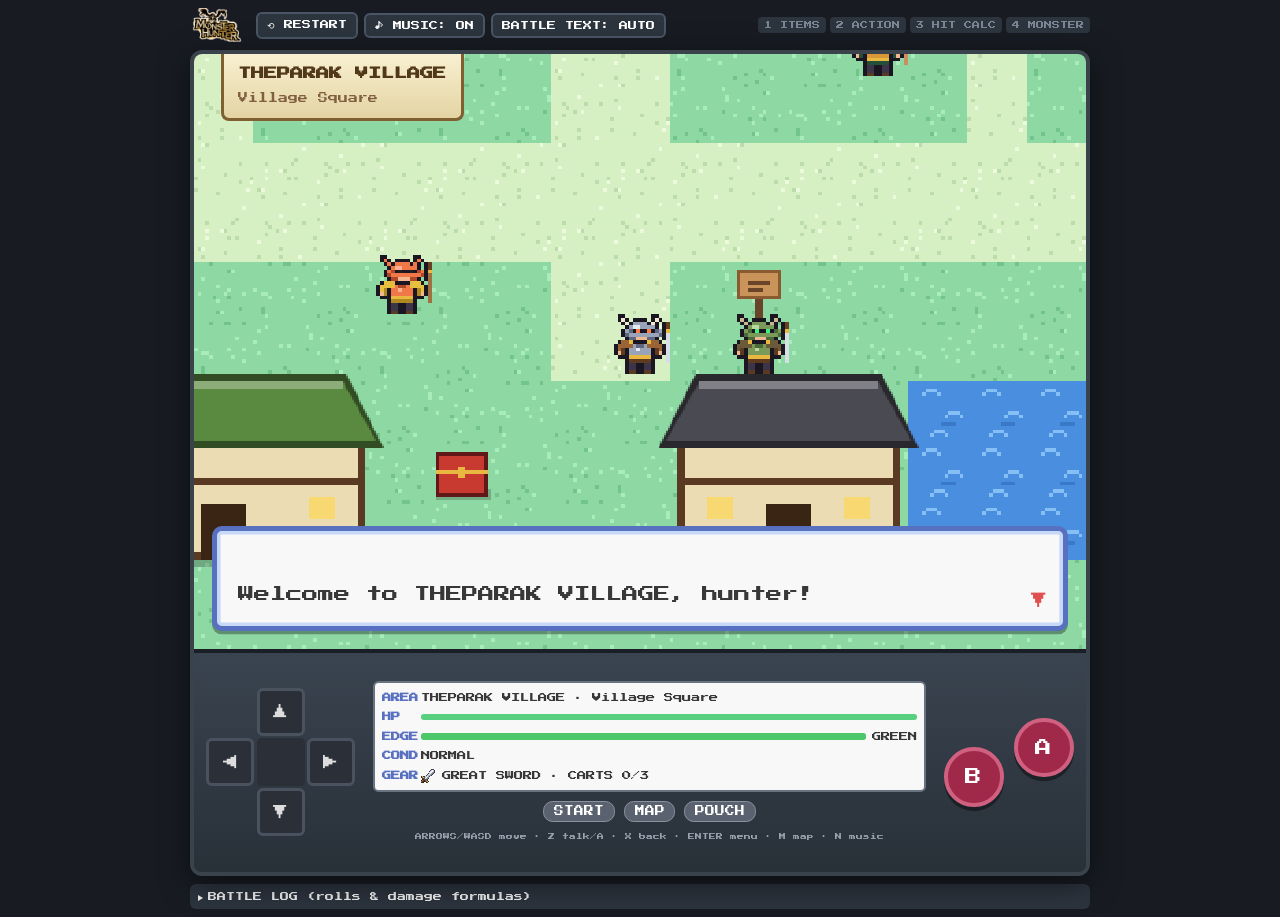
==== commit c6876681: "chagne sprite images directory to resources/images/FOO.png, and change its uses" ====
--- a/index.html
+++ b/index.html
@@ -4,7 +4,7 @@
     <meta charset="UTF-8" />
     <meta name="viewport" content="width=device-width, initial-scale=1" />
     <title>Monster Hunt: Sacred Forest</title>
-    <link rel="icon" href="resources/0_170.png" />
+    <link rel="icon" href="resources/images/0_106.png" />
     <link rel="preconnect" href="https://fonts.googleapis.com" />
     <link
       href="https://fonts.googleapis.com/css2?family=Press+Start+2P&display=swap"
@@ -18,7 +18,7 @@
   </head>
   <body>
     <div id="topbar">
-      <h1><img id="logo" src="resources/1_0.png" alt="MONSTER HUNT" /></h1>
+      <h1><img id="logo" src="resources/images/1_0.png" alt="MONSTER HUNT" /></h1>
       <button class="tbtn" data-act="reset">⟲ RESTART</button>
       <button class="tbtn" data-act="mute" id="muteBtn">♪ MUSIC: ON</button>
       <button class="tbtn" data-act="auto" id="autoBtn">
--- a/css/battle.css
+++ b/css/battle.css
@@ -63,6 +63,9 @@
   transition:
     transform 0.6s,
     filter 0.6s;
+}
+#pBalls {
+  font-size:.75em
 }
 .zzz {
   position: absolute;
@@ -204,11 +207,6 @@
 .pip.on {
   background: #f8a020;
 }
-.balls {
-  display: inline-flex;
-  gap: 0.25em;
-  align-items: center;
-}
 .ball {
   display: inline-block;
   width: 0.8em;
@@ -237,7 +235,7 @@
 #mInfo {
   min-height: 0;
 }
-.baglist {
+.pouchlist {
   align-content: start;
 }
 .chip {
@@ -321,7 +319,7 @@
   animation: flashfx 0.7s;
 }
 
-/* Command buttons (FIGHT / BAG / MAP / RUN, body parts) */
+/* Command buttons (FIGHT / POUCH / MAP / RUN, body parts) */
 .cmds {
   width: 48%;
   display: grid;
@@ -363,7 +361,7 @@
   background: #e85868;
   border-color: #f8b8c0;
 }
-.k-bag {
+.k-pouch {
   background: #e8a030;
   border-color: #f8d898;
 }
@@ -496,8 +494,8 @@
   color: #e05050;
 }
 
-/* Battle BAG */
-.baglist {
+/* Battle POUCH */
+.pouchlist {
   width: 54%;
   display: grid;
   grid-template-columns: 1fr 1fr;
--- a/css/menus.css
+++ b/css/menus.css
@@ -1,4 +1,4 @@
-/* List menus (START, shop, bag, YES/NO) */
+/* List menus (START, shop, pouch, YES/NO) */
 #fMenu {
   position: absolute;
   right: 2%;
@@ -80,7 +80,6 @@
 .menu.withdesc {
   width: min(30em, 62cqw);
 }
-
 /* Quest rewards + Item Box storage (Monster Hunter style) */
 #rewardOv {
   position: absolute;
@@ -224,3 +223,64 @@
   margin-bottom: 0.3em;
   line-height: 1.7;
 }
+/* Count box: compact, aligned at the top-left of the item list */
+#fMenu.counting .cntwrap {
+  display: flex;
+  align-items: flex-start;
+  gap: 0.3em;
+}
+.cnt {
+  display: flex;
+  flex-direction: column;
+  align-items: center;
+  background: #f8f8f8;
+  border: 0.15em solid #383838;
+  border-radius: 0.3em;
+  padding: 0.1em 0.2em;
+  box-shadow: 0.1em 0.1em 0 #0004;
+  margin-top: 2.5em;
+}
+.cb {
+  background: none;
+  border: none;
+  color: #5870c0;
+  font-size: 0.65em;
+  line-height: 1;
+  padding: 0.1em 0.3em;
+  cursor: pointer;
+}
+.cb:active {
+  color: #e05050;
+}
+.cnum {
+  min-width: 1.6em;
+  text-align: center;
+  font-size: 1em;
+  line-height: 1.1;
+  color: #e05050;
+}
+.ctot {
+  font-size: 0.52em;
+  color: #505868;
+  white-space: nowrap;
+  margin-top: 0.15em;
+  border-top: 0.08em solid #d0d8e8;
+  padding-top: 0.1em;
+}
+.frozen {
+  pointer-events: none;
+}
+/* Paged menu header */
+.mh.paged {
+  display: flex;
+  justify-content: space-between;
+  align-items: center;
+  gap: 0.4em;
+}
+.mh .pg {
+  background: none;
+  border: none;
+  color: #5870c0;
+  font-size: 1em;
+  padding: 0 0.3em;
+}
--- a/css/responsive.css
+++ b/css/responsive.css
@@ -6,7 +6,7 @@
     min-height: clamp(150px, 25cqw, 230px);
   }
   .cmds,
-  .baglist,
+  .pouchlist,
   .yn {
     width: 100%;
   }
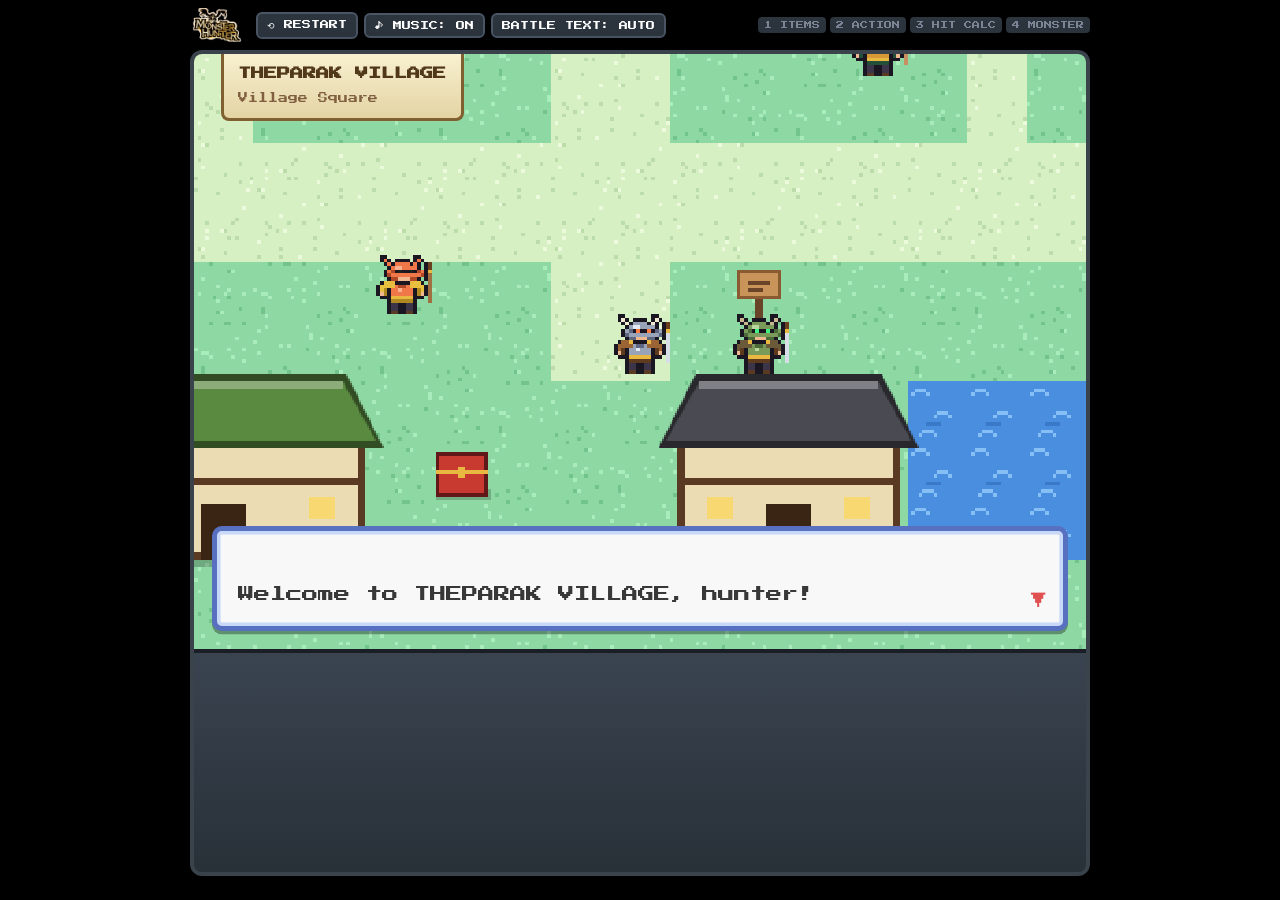
==== commit 342b26ae: "Optimize the control for desktop" ====
--- a/index.html
+++ b/index.html
@@ -90,11 +90,6 @@
       <div id="panel"></div>
     </div>
 
-    <details id="logWrap">
-      <summary>BATTLE LOG (rolls &amp; damage formulas)</summary>
-      <div id="log"></div>
-    </details>
-
     <script type="module" src="src/main.js"></script>
   </body>
 </html>
--- a/css/base.css
+++ b/css/base.css
@@ -146,7 +146,7 @@
   display: flex;
   gap: 1.2cqw;
   padding: 1.4cqw;
-  height:clamp(150px,25cqw,230px);
+  height: clamp(150px, 25cqw, 230px);
   background: linear-gradient(#3a4450, #283038);
   font-size: clamp(9px, 1.7cqw, 15px);
   border-top: 0.3em solid #1a1f26;
@@ -415,3 +415,28 @@
     background: #000;
   }
 }
+/* Desktop: the game fills the window, with no touch controls or debug panel */
+.desktop .touch-only {
+  display: none !important;
+}
+.desktop,
+.desktop body {
+  margin: 0;
+  width: 100%;
+  height: 100%;
+  overflow: hidden;
+  background: #000;
+}
+.desktop canvas {
+  image-rendering: pixelated;
+}
+.desktop #game {
+  user-select: none;
+}
+
+/* Keyboard focus on battle buttons */
+.desktop #battle button.kfocus {
+  outline: 0.15em solid #f0c040;
+  outline-offset: -0.15em;
+  filter: brightness(1.08);
+}
--- a/css/battle.css
+++ b/css/battle.css
@@ -65,7 +65,7 @@
     filter 0.6s;
 }
 #pBalls {
-  font-size:.75em
+  font-size: 0.75em;
 }
 .zzz {
   position: absolute;
@@ -530,3 +530,125 @@
   background: #4878d8;
   border-color: #a8c8f8;
 }
+.elem {
+  font-size: 0.75em;
+  padding: 0 0.35em;
+  border-radius: 0.2em;
+  color: #fff;
+  vertical-align: middle;
+}
+.e-fire {
+  background: #e04828;
+}
+.e-water {
+  background: #3878d8;
+}
+.e-thunder {
+  background: #d8b020;
+}
+.e-ice {
+  background: #58b8d8;
+}
+.e-dragon {
+  background: #7a3a9a;
+}
+.elem.sealed {
+  background: #777;
+  text-decoration: line-through;
+}
+.c-rage {
+  background: #d82828;
+  color: #fff;
+}
+.c-tired {
+  background: #8a7a5a;
+  color: #fff;
+}
+#enemySprite.enraged img {
+  filter: drop-shadow(0 0 0.25em #ff3020) saturate(1.3);
+}
+/* Timing meter */
+.meter {
+  position: absolute;
+  left: 50%;
+  top: 40%;
+  transform: translate(-50%, -50%);
+  width: 72%;
+  z-index: 30;
+  text-align: center;
+  background: #f8f8f8;
+  border: 0.2em solid #383838;
+  border-radius: 0.4em;
+  padding: 0.45em 0.6em;
+  box-shadow: 0.15em 0.15em 0 #0006;
+}
+.mt-title {
+  font-size: 0.7em;
+  color: #383838;
+  margin-bottom: 0.25em;
+}
+.mt-key {
+  display: inline-block;
+  min-width: 1.7em;
+  font-size: 1.4em;
+  line-height: 1.2;
+  color: #fff;
+  background: #e05050;
+  border-radius: 0.25em;
+  padding: 0.05em 0.3em;
+  margin-bottom: 0.35em;
+}
+.mt-bar {
+  position: relative;
+  height: 1em;
+  background: #303848;
+  border: 0.12em solid #181c24;
+  border-radius: 0.2em;
+  overflow: hidden;
+}
+.mt-zone {
+  position: absolute;
+  top: 0;
+  bottom: 0;
+  min-width: 1px;
+  background: #58d080;
+}
+.st-guard .mt-zone {
+  background: #58a0e8;
+}
+.st-counter .mt-zone {
+  background: #f0c040;
+}
+.mt-ptr {
+  position: absolute;
+  top: 0;
+  bottom: 0;
+  left: 0;
+  width: 2px;
+  margin-left: -1px;
+  background: #fff;
+  box-shadow: 0 0 0.25em #fff;
+}
+.mt-btns {
+  display: flex;
+  justify-content: center;
+  gap: 0.5em;
+  margin-top: 0.4em;
+}
+.mt-b {
+  font-size: 0.8em;
+  min-width: 2.2em;
+  padding: 0.2em 0.4em;
+  background: #eef2fa;
+  border: 0.15em solid #5870c0;
+  border-radius: 0.25em;
+  color: #383838;
+  cursor: pointer;
+}
+.meter.ok {
+  border-color: #40b060;
+}
+.meter.bad {
+  border-color: #e04040;
+  animation: a-shake 0.3s;
+}
--- a/css/menus.css
+++ b/css/menus.css
@@ -73,8 +73,15 @@
   border-top: 0.15em solid #c8d8f8;
   margin-top: 0.3em;
   padding-top: 0.5em;
-  height: 4.6em;
+  min-height: 4.6em;
+  height: auto;
   line-height: 1.7;
+}
+/* Menus grow downward to fit their text; width stays fixed */
+#fMenu,
+#fMenu .menu {
+  max-height: none;
+  overflow: visible;
 }
 /* Menus with a description box keep one width, however long the text */
 .menu.withdesc {
@@ -284,3 +291,15 @@
   font-size: 1em;
   padding: 0 0.3em;
 }
+/* skills with too few points */
+.mdesc .off {
+  color: #9098a8;
+}
+/* Moveset: equipped (highlight) / locked (grey) */
+#fMenu .mi.hl {
+  background: #fff2c0;
+  box-shadow: inset 0 0 0 0.12em #e0a020;
+}
+#fMenu .mi.lk {
+  color: #9aa0ac;
+}
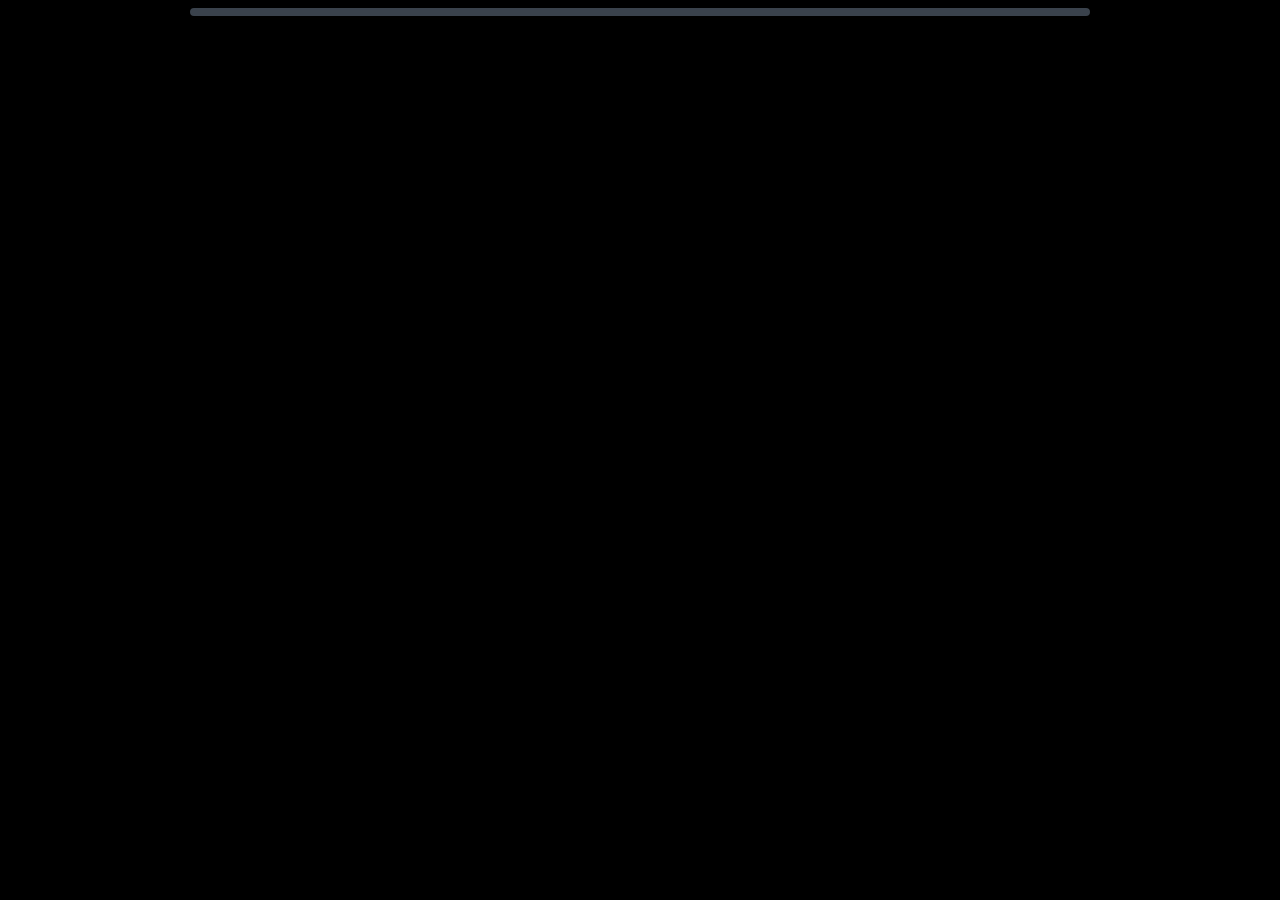
==== commit 4abcb41b: "Added and adjusted features" ====
--- a/index.html
+++ b/index.html
@@ -3,7 +3,6 @@
   <head>
     <meta charset="UTF-8" />
     <meta name="viewport" content="width=device-width, initial-scale=1" />
-    <title>Monster Hunt: Sacred Forest</title>
     <link rel="icon" href="resources/images/0_106.png" />
     <link rel="preconnect" href="https://fonts.googleapis.com" />
     <link
@@ -17,77 +16,64 @@
     <link rel="stylesheet" href="css/responsive.css" />
   </head>
   <body>
-    <div id="topbar">
-      <h1><img id="logo" src="resources/images/1_0.png" alt="MONSTER HUNT" /></h1>
-      <button class="tbtn" data-act="reset">⟲ RESTART</button>
-      <button class="tbtn" data-act="mute" id="muteBtn">♪ MUSIC: ON</button>
-      <button class="tbtn" data-act="auto" id="autoBtn">
-        BATTLE TEXT: AUTO
-      </button>
-      <div id="phases">
-        <span class="ph" data-p="1">1 ITEMS</span
-        ><span class="ph" data-p="2">2 ACTION</span>
-        <span class="ph" data-p="3">3 HIT CALC</span
-        ><span class="ph" data-p="4">4 MONSTER</span>
-      </div>
-    </div>
-
     <div id="gb">
       <div id="screen">
-        <canvas id="fieldCv" width="480" height="320"></canvas>
+        <div id="scene">
+          <canvas id="fieldCv" width="480" height="320"></canvas>
 
-        <div id="battle" class="hidden">
-          <div id="enemySprite" class="sprite">
-            <img alt="" /><span class="zzz">Z z</span>
+          <div id="battle" class="hidden">
+            <div id="enemySprite" class="sprite">
+              <img alt="" /><span class="zzz">Z z</span>
+            </div>
+            <div id="playerSprite" class="sprite"><img alt="" /></div>
+            <div id="enemyBox" class="ibox">
+              <div class="nm">
+                <span id="eName"></span><span class="lv" id="eRank"></span>
+              </div>
+              <div class="hpr">
+                <b>HP</b>
+                <div class="trk"><div class="fill" id="eHp"></div></div>
+              </div>
+              <div class="parts" id="eParts"></div>
+              <div class="chips" id="eChips"></div>
+            </div>
+            <div id="playerBox" class="ibox">
+              <div class="nm">
+                <span>HUNTER <span class="lv" id="pWpn"></span></span
+                ><span class="balls" id="pBalls"></span>
+              </div>
+              <div class="hpr">
+                <b>HP</b>
+                <div class="trk"><div class="fill" id="pHp"></div></div>
+              </div>
+              <div class="sharp">
+                <b>EDGE</b>
+                <div class="trk">
+                  <div class="fill" id="pSharp"></div>
+                  <i></i><i></i>
+                </div>
+              </div>
+              <div class="gauge">
+                <span id="pGauge"></span><span id="pSharpLbl"></span>
+              </div>
+              <div class="chips" id="pChips"></div>
+            </div>
+            <div id="flashFx"></div>
           </div>
-          <div id="playerSprite" class="sprite"><img alt="" /></div>
-          <div id="enemyBox" class="ibox">
-            <div class="nm">
-              <span id="eName"></span><span class="lv" id="eRank"></span>
-            </div>
-            <div class="hpr">
-              <b>HP</b>
-              <div class="trk"><div class="fill" id="eHp"></div></div>
-            </div>
-            <div class="parts" id="eParts"></div>
-            <div class="chips" id="eChips"></div>
+
+          <div id="mini" class="hidden" data-act="fmap"></div>
+          <div id="locPop"></div>
+          <div id="toast"></div>
+          <div id="fDialog" class="hidden" data-act="advance">
+            <span id="fmsg"></span><span id="farrow" class="arrow">▼</span>
           </div>
-          <div id="playerBox" class="ibox">
-            <div class="nm">
-              <span>HUNTER <span class="lv" id="pWpn"></span></span
-              ><span class="balls" id="pBalls"></span>
-            </div>
-            <div class="hpr">
-              <b>HP</b>
-              <div class="trk"><div class="fill" id="pHp"></div></div>
-            </div>
-            <div class="sharp">
-              <b>EDGE</b>
-              <div class="trk">
-                <div class="fill" id="pSharp"></div>
-                <i></i><i></i>
-              </div>
-            </div>
-            <div class="gauge">
-              <span id="pGauge"></span><span id="pSharpLbl"></span>
-            </div>
-            <div class="chips" id="pChips"></div>
-          </div>
-          <div id="flashFx"></div>
+          <div id="fMenu" class="hidden"></div>
+          <div id="mapOv" class="hidden"></div>
+          <div id="rewardOv" class="hidden"></div>
         </div>
-
-        <div id="mini" class="hidden" data-act="fmap"></div>
-        <div id="locPop"></div>
-        <div id="toast"></div>
-        <div id="fDialog" class="hidden" data-act="advance">
-          <span id="fmsg"></span><span id="farrow" class="arrow">▼</span>
-        </div>
-        <div id="fMenu" class="hidden"></div>
-        <div id="mapOv" class="hidden"></div>
-        <div id="rewardOv" class="hidden"></div>
+        <div id="panel"></div>
         <div id="trans"></div>
       </div>
-      <div id="panel"></div>
     </div>
 
     <script type="module" src="src/main.js"></script>
--- a/css/base.css
+++ b/css/base.css
@@ -109,10 +109,18 @@
 }
 #screen {
   position: relative;
-  aspect-ratio: 3/2;
+  display: flex;
+  flex-direction: column;
   overflow: hidden;
   font-size: clamp(7px, 1.75cqw, 16px);
   background: #101418;
+}
+#scene {
+  position: relative;
+  aspect-ratio: 3/2;
+  overflow: hidden;
+  background: #101418;
+  flex: none;
 }
 #fieldCv {
   position: absolute;
@@ -150,6 +158,27 @@
   background: linear-gradient(#3a4450, #283038);
   font-size: clamp(9px, 1.7cqw, 15px);
   border-top: 0.3em solid #1a1f26;
+}
+.desktop #scene {
+  flex: 1;
+  min-height: 0;
+  aspect-ratio: auto;
+}
+.desktop #screen {
+  --battle-panel-height: clamp(155px, 24cqw, 150px);
+}
+.desktop #panel {
+  position: absolute;
+  z-index: 5;
+  right: 0;
+  bottom: 0;
+  left: 0;
+  display: none;
+  height: var(--battle-panel-height);
+  padding: 1cqw 1.4cqw;
+}
+.desktop #screen.battle-active #panel {
+  display: flex;
 }
 .tb {
   flex: 1;
@@ -433,10 +462,49 @@
 .desktop #game {
   user-select: none;
 }
-
+/* Desktop: only the game view, 16:9, filling the browser */
+.desktop .dz-off {
+  display: none !important;
+}
+.desktop .dz-fill {
+  display: block;
+  width: 100% !important;
+  height: 100% !important;
+  object-fit: cover;
+  image-rendering: pixelated;
+}
 /* Keyboard focus on battle buttons */
 .desktop #battle button.kfocus {
   outline: 0.15em solid #f0c040;
   outline-offset: -0.15em;
   filter: brightness(1.08);
 }
+/* No frame: the game is just the screen */
+#game {
+  border: 0;
+  border-radius: 0;
+  box-shadow: none;
+  padding: 0;
+  margin: 0;
+}
+html,
+body {
+  margin: 0;
+  background: #000;
+}
+.desktop,
+.desktop body {
+  width: 100%;
+  height: 100%;
+  overflow: hidden;
+}
+/* HP bars: length is a % of the full-length slot */
+.hpslot {
+  flex: 1;
+  min-width: 0;
+  display: flex;
+  align-items: center;
+}
+.hpslot > * {
+  flex: none;
+}
--- a/css/battle.css
+++ b/css/battle.css
@@ -101,6 +101,36 @@
   bottom: 3%;
   width: 46%;
   border-radius: 1.4em 0.3em 1.4em 0.3em;
+}
+.desktop #battle {
+  bottom: var(--battle-panel-height);
+  background-size: 100% 100%;
+}
+.desktop #enemySprite {
+  bottom: 52%;
+  height: 48%;
+}
+.desktop #enemySprite.small {
+  height: 30%;
+}
+.desktop #playerSprite {
+  left: 5%;
+  bottom: -30%;
+  width: 25%;
+}
+.desktop #enemyBox,
+.desktop #playerBox {
+  width: 39%;
+  padding: 0.45em 0.7em;
+  font-size: 0.84em;
+}
+.desktop #enemyBox {
+  left: 2.5%;
+  top: 3%;
+}
+.desktop #playerBox {
+  right: 2%;
+  bottom: 2%;
 }
 .nm {
   display: flex;
@@ -652,3 +682,86 @@
   border-color: #e04040;
   animation: a-shake 0.3s;
 }
+.st-wake .mt-zone {
+  background: #c080f0;
+}
+.mt-btns {
+  display: grid;
+  grid-template-columns: repeat(4, 2.4em);
+  justify-content: center;
+  gap: 0.4em;
+}
+/* Battle COMBINE page */
+#panel .bpage {
+  display: flex;
+  align-items: center;
+  justify-content: space-between;
+  gap: 0.4em;
+  font-size: 0.75em;
+  grid-column: 1/-1;
+}
+#panel .bpage button {
+  min-width: 2em;
+}
+#panel .blist {
+  display: contents;
+}
+
+.desktop #screen.battle-active #panel.combine-panel {
+  display: grid;
+  grid-template-columns: minmax(0, 1fr) auto;
+  grid-template-rows: auto minmax(0, 1fr);
+  gap: 0.45em 0.8em;
+  align-items: stretch;
+}
+.desktop #panel.combine-panel .bpage {
+  grid-column: 1/-1;
+}
+.desktop #panel.combine-panel .blist {
+  grid-column: 1;
+  grid-row: 2;
+  display: grid;
+  grid-template-columns: repeat(3, minmax(0, 1fr));
+  grid-template-rows: repeat(2, minmax(0, 1fr));
+  gap: 0.4em;
+  min-width: 0;
+  min-height: 0;
+}
+.desktop #panel.combine-panel .blist button {
+  min-width: 0;
+  overflow: hidden;
+  display: flex;
+  align-items: center;
+  gap: 0.4em;
+  padding: 0.25em 0.45em;
+  border: 0.22em solid #b08838;
+  border-radius: 0.45em;
+  background: #f8f0d8;
+  color: #383838;
+  font-size: 0.65em;
+  text-align: left;
+}
+.desktop #panel.combine-panel .blist button img {
+  width: 2em;
+  height: 2em;
+  flex: none;
+}
+.desktop #panel.combine-panel .blist button span {
+  min-width: 0;
+  overflow: hidden;
+}
+.desktop #panel.combine-panel .blist button small {
+  display: block;
+  overflow: hidden;
+  text-overflow: ellipsis;
+  white-space: nowrap;
+}
+.desktop #panel.combine-panel .blist button:disabled {
+  opacity: 0.45;
+}
+.desktop #panel.combine-panel .combine-back {
+  grid-column: 2;
+  grid-row: 2;
+  align-self: end;
+  min-width: 5.5em;
+}
--- a/css/responsive.css
+++ b/css/responsive.css
@@ -44,3 +44,120 @@
     width: 34%;
   }
 }
+
+html.mobile,
+html.mobile body {
+  width: 100%;
+  height: 100%;
+  overflow: hidden;
+}
+html.mobile body {
+  min-height: 0;
+  padding: 0;
+  gap: 0;
+  align-items: stretch;
+}
+html.mobile #gb {
+  display: flex;
+  width: 100%;
+  max-width: none;
+  height: 100vh;
+  height: 100dvh;
+  border: 0;
+  border-radius: 0;
+  box-shadow: none;
+}
+html.mobile #screen {
+  flex: 1;
+  min-height: 0;
+}
+html.mobile #scene {
+  width: min(100%, 75dvh);
+  max-height: 50dvh;
+  aspect-ratio: 3 / 2;
+  align-self: center;
+  margin-block: auto;
+}
+html.mobile #panel {
+  flex: 0 0 50vh;
+  flex-basis: 50dvh;
+  width: 100%;
+  height: 50vh;
+  height: 50dvh;
+  min-height: 0;
+  overflow: auto;
+}
+html.mobile #fpad {
+  display: grid;
+  grid-template-columns: repeat(2, minmax(0, 1fr));
+  grid-template-rows: auto minmax(0, 1fr) auto;
+  align-items: stretch;
+  gap: clamp(6px, 2vw, 14px);
+  width: 100%;
+}
+html.mobile .fmid {
+  display: contents;
+}
+html.mobile .fstat {
+  grid-column: 1 / -1;
+  grid-row: 1;
+  padding: 0.4em 0.65em;
+  font-size: clamp(10px, 2.7vw, 15px);
+  line-height: 1.6;
+}
+html.mobile .dpad {
+  grid-column: 1;
+  grid-row: 2;
+  grid-template-columns: repeat(3, minmax(0, 1fr));
+  grid-template-rows: repeat(3, minmax(0, 1fr));
+  width: 100%;
+  max-height: 100%;
+  aspect-ratio: 1;
+  align-self: center;
+  gap: clamp(3px, 1vw, 7px);
+}
+html.mobile .dpad button {
+  font-size: clamp(16px, 5vw, 28px);
+}
+html.mobile .abtns {
+  grid-column: 2;
+  grid-row: 2;
+  justify-content: center;
+  align-items: center;
+  gap: clamp(8px, 3vw, 20px);
+}
+html.mobile .ab {
+  width: clamp(56px, 17vw, 84px);
+  height: clamp(56px, 17vw, 84px);
+  font-size: clamp(14px, 4vw, 22px);
+}
+html.mobile .ab:not(.b) {
+  transform: translateY(-30px);
+}
+html.mobile .ab:not(.b):active {
+  transform: translateY(calc(-8px + 0.1em));
+}
+html.mobile .ss {
+  grid-column: 1 / -1;
+  grid-row: 3;
+  gap: clamp(6px, 2vw, 14px);
+}
+html.mobile .ss button {
+  flex: 1;
+  padding: 0.55em 0.4em;
+  font-size: clamp(11px, 3vw, 16px);
+}
+html.mobile .keys {
+  display: none;
+}
+html.mobile #panel.confirm-panel {
+  flex-direction: row;
+  align-items: stretch;
+}
+html.mobile #panel.confirm-panel > .yn {
+  flex: 0 0 30%;
+  width: 30%;
+  flex-direction: column;
+  min-height: 0;
+  align-self: stretch;
+}
